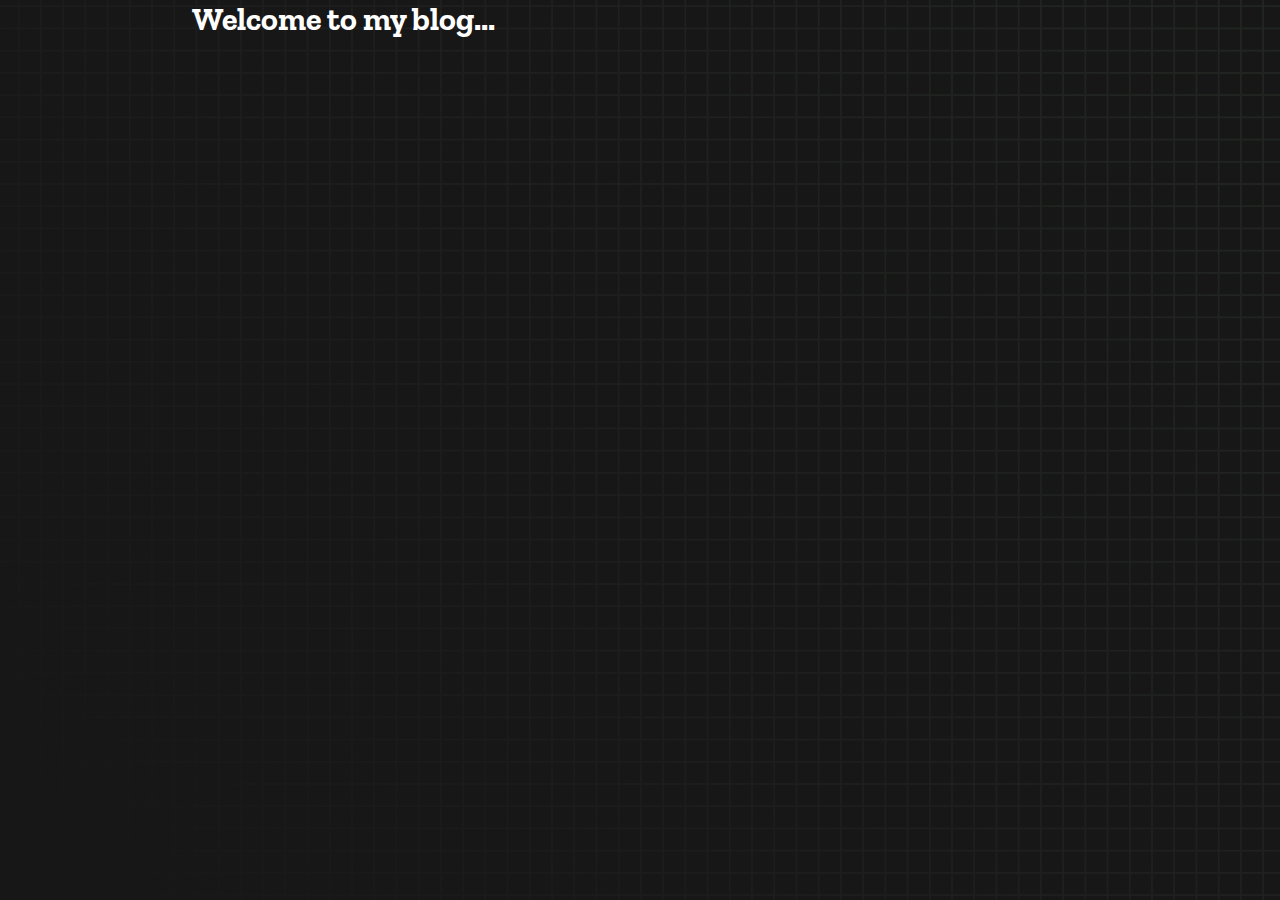
==== blog.html @ 1f333790 "blog page added" ====
<!DOCTYPE html>
<html lang="en">
  <head>
    <meta charset="UTF-8" />
    <meta http-equiv="X-UA-Compatible" content="IE=edge" />
    <meta name="viewport" content="width=device-width, initial-scale=1.0" />
    <title>Speed Monster</title>
    <link rel="stylesheet" href="blog.css" />
    <link rel="preconnect" href="https://fonts.googleapis.com" />
    <link rel="preconnect" href="https://fonts.gstatic.com" crossorigin />
    <link
      href="https://fonts.googleapis.com/css2?family=Zilla+Slab:wght@300;400;500&display=swap"
      rel="stylesheet"
    />
  </head>
  <body>
    <div class="box-container">
      <h1>Welcome to my blog...</h1>
    </div>
  </body>
</html>
---- blog.css ----
* {
    padding: 0;
    margin: 0;
    box-sizing: border-box;
  }
  
  body {
    background-image: url("./bg.png");
    background-size: cover;
    background-position: left top;
    font-family: "Zilla Slab", serif;
    color: white;
  }
  
  .box-container {
    width: 70%;
    margin: 0 auto;
  }
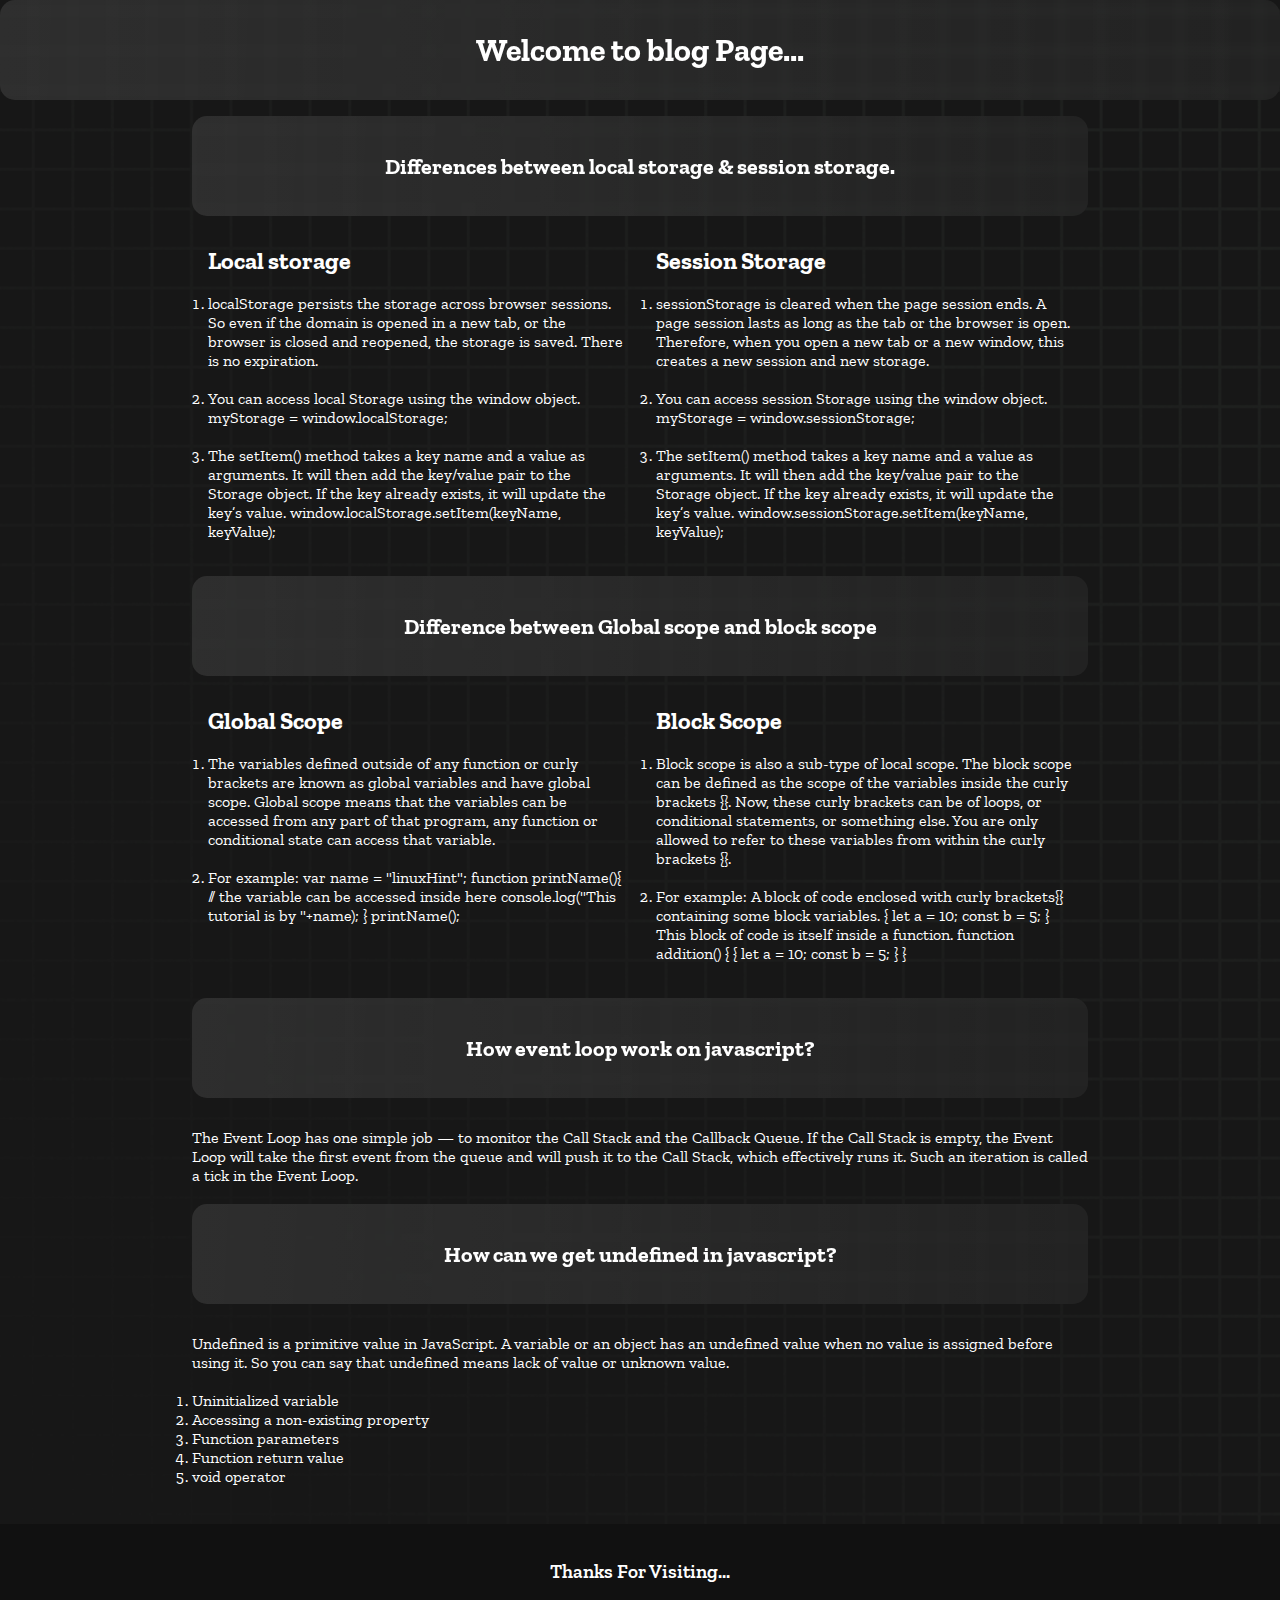
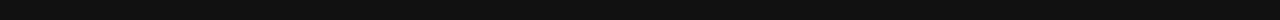
==== commit be7859b9: "blog page added" ====
--- a/blog.html
+++ b/blog.html
@@ -4,7 +4,7 @@
     <meta charset="UTF-8" />
     <meta http-equiv="X-UA-Compatible" content="IE=edge" />
     <meta name="viewport" content="width=device-width, initial-scale=1.0" />
-    <title>Speed Monster</title>
+    <title>Blog Page</title>
     <link rel="stylesheet" href="blog.css" />
     <link rel="preconnect" href="https://fonts.googleapis.com" />
     <link rel="preconnect" href="https://fonts.gstatic.com" crossorigin />
@@ -14,8 +14,138 @@
     />
   </head>
   <body>
-    <div class="box-container">
-      <h1>Welcome to my blog...</h1>
+    <header>
+      <h1 class="question title">Welcome to blog Page...</h1>
+    </header>
+    <main class="box-container">
+      <section>
+        <h1 class="question">Differences between local storage & session storage.</h1>
+        <div class="answer">
+          <div class="part">
+            <h2>Local storage</h2>
+            <ol>
+              <br>
+              <li>
+                localStorage persists the storage across browser sessions. So even
+                if the domain is opened in a new tab, or the browser is closed and
+                reopened, the storage is saved. There is no expiration.
+              </li>
+              <br>
+              <li>
+                You can access local Storage using the window object. myStorage =
+                window.localStorage;
+              </li>
+              <br>
+              <li>
+                The setItem() method takes a key name and a value as arguments. It
+                will then add the key/value pair to the Storage object. If the key
+                already exists, it will update the key’s value.
+                window.localStorage.setItem(keyName, keyValue);
+              </li>
+            </ol>
+          </div>
+          <div  class="part">
+            <h2>Session Storage</h2>
+            <ol>
+              <br>
+              <li>
+                sessionStorage is cleared when the page session ends. A page
+                session lasts as long as the tab or the browser is open.
+                Therefore, when you open a new tab or a new window, this creates a
+                new session and new storage.
+              </li>
+              <br>
+              <li>
+                You can access session Storage using the window object. myStorage
+                = window.sessionStorage;
+              </li>
+              <br>
+              <li>
+                The setItem() method takes a key name and a value as arguments. It
+                will then add the key/value pair to the Storage object. If the key
+                already exists, it will update the key’s value.
+                window.sessionStorage.setItem(keyName, keyValue);
+              </li>
+              <br>
+            </ol>
+          </div>
+        </div>
+      </section>
+      <section>
+        <h1 class="question">Difference between Global scope and block scope</h1>
+        <div class="answer">
+        <div class="part">
+          <h2>Global Scope</h2>
+          <ol>
+            <br>
+            <li>
+              The variables defined outside of any function or curly brackets
+              are known as global variables and have global scope. Global scope
+              means that the variables can be accessed from any part of that
+              program, any function or conditional state can access that
+              variable.
+            </li>
+            <br>
+            <li>
+              For example: var name = "linuxHint"; function printName(){ // the
+              variable can be accessed inside here console.log("This tutorial is
+              by "+name); } printName();
+            </li>
+          </ol>
+        </div>
+        <div class="part">
+          <h2>Block Scope</h2>
+          <ol>
+            <br>
+            <li>
+              Block scope is also a sub-type of local scope. The block scope can
+              be defined as the scope of the variables inside the curly brackets
+              {}. Now, these curly brackets can be of loops, or conditional
+              statements, or something else. You are only allowed to refer to
+              these variables from within the curly brackets {}.
+            </li>
+            <br>
+            <li>
+              For example: A block of code enclosed with curly brackets{}
+              containing some block variables. { let a = 10; const b = 5; } This
+              block of code is itself inside a function. function addition() { {
+              let a = 10; const b = 5; } }
+            </li>
+          </ol>
+          <br>
+        </div>
+      </div>
+      </section>
+      <section>
+        <h1 class="question">How event loop work on javascript?</h1>
+        <p>
+          The Event Loop has one simple job — to monitor the Call Stack and the Callback Queue. If the Call Stack is empty, the Event Loop will take the first event from the queue and will push it to the Call Stack, which effectively runs it. Such an iteration is called a tick in the
+          Event Loop.
+        </p>
+        <br>
+      </section>
+
+      <section>
+        <h1 class="question">How can we get undefined in javascript?</h1>
+        <p>
+          Undefined is a primitive value in JavaScript. A variable or an object has an undefined value when no value is assigned before using it. So you can say that undefined means lack of value or unknown value.
+        </p>
+        <br>
+        <ol>
+          <li>Uninitialized variable</li>
+          <li>Accessing a non-existing property</li>
+          <li>Function parameters</li>
+          <li>Function return value</li>
+          <li>void operator</li>
+        </ol>
+      </section>
+      <br> <br>
+    </main>
+    <footer>
+      <div class="footer-content">
+        <!--add all information -->
+        <h3>Thanks for visiting...</h3>
     </div>
+    </footer>
   </body>
 </html>
--- a/blog.css
+++ b/blog.css
@@ -15,4 +15,60 @@
   .box-container {
     width: 70%;
     margin: 0 auto;
-  }+  }
+
+  .question {
+    height: 100px;
+    display: flex;
+    align-items: center;
+    justify-content: center;
+    color: white;
+    font-size: 22px;
+    border-radius: 15px;
+    background: rgb(255, 255, 255);
+    background: linear-gradient(
+      92.49deg,
+      rgba(255, 255, 255, 0.1) 0.18%,
+      rgba(255, 255, 255, 0.05) 99.85%
+    );
+    backdrop-filter: blur(5px);
+    margin-bottom: 30px;
+  }
+  .title{
+    font-size: 2rem;
+    text-align: center;
+    margin-bottom: 1rem;
+  }
+
+  .answer{
+    display: flex;
+  }
+
+  .part{
+    width: 50%;
+    padding: 0 1rem;
+    margin-bottom: 1rem;
+  }
+
+  footer{
+    position: relative;
+    bottom: 0;
+    left: 0;
+    right: 0;
+    background: #111;
+    padding: 40px;
+    color: #fff;
+}
+.footer-content{
+  display: flex;
+  align-items: center;
+  justify-content: center;
+  flex-direction: column;
+  text-align: center;
+}
+.footer-content h3{
+  font-size: 1.2rem;
+  font-weight: 600;
+  text-transform: capitalize;
+  line-height: 1rem;
+}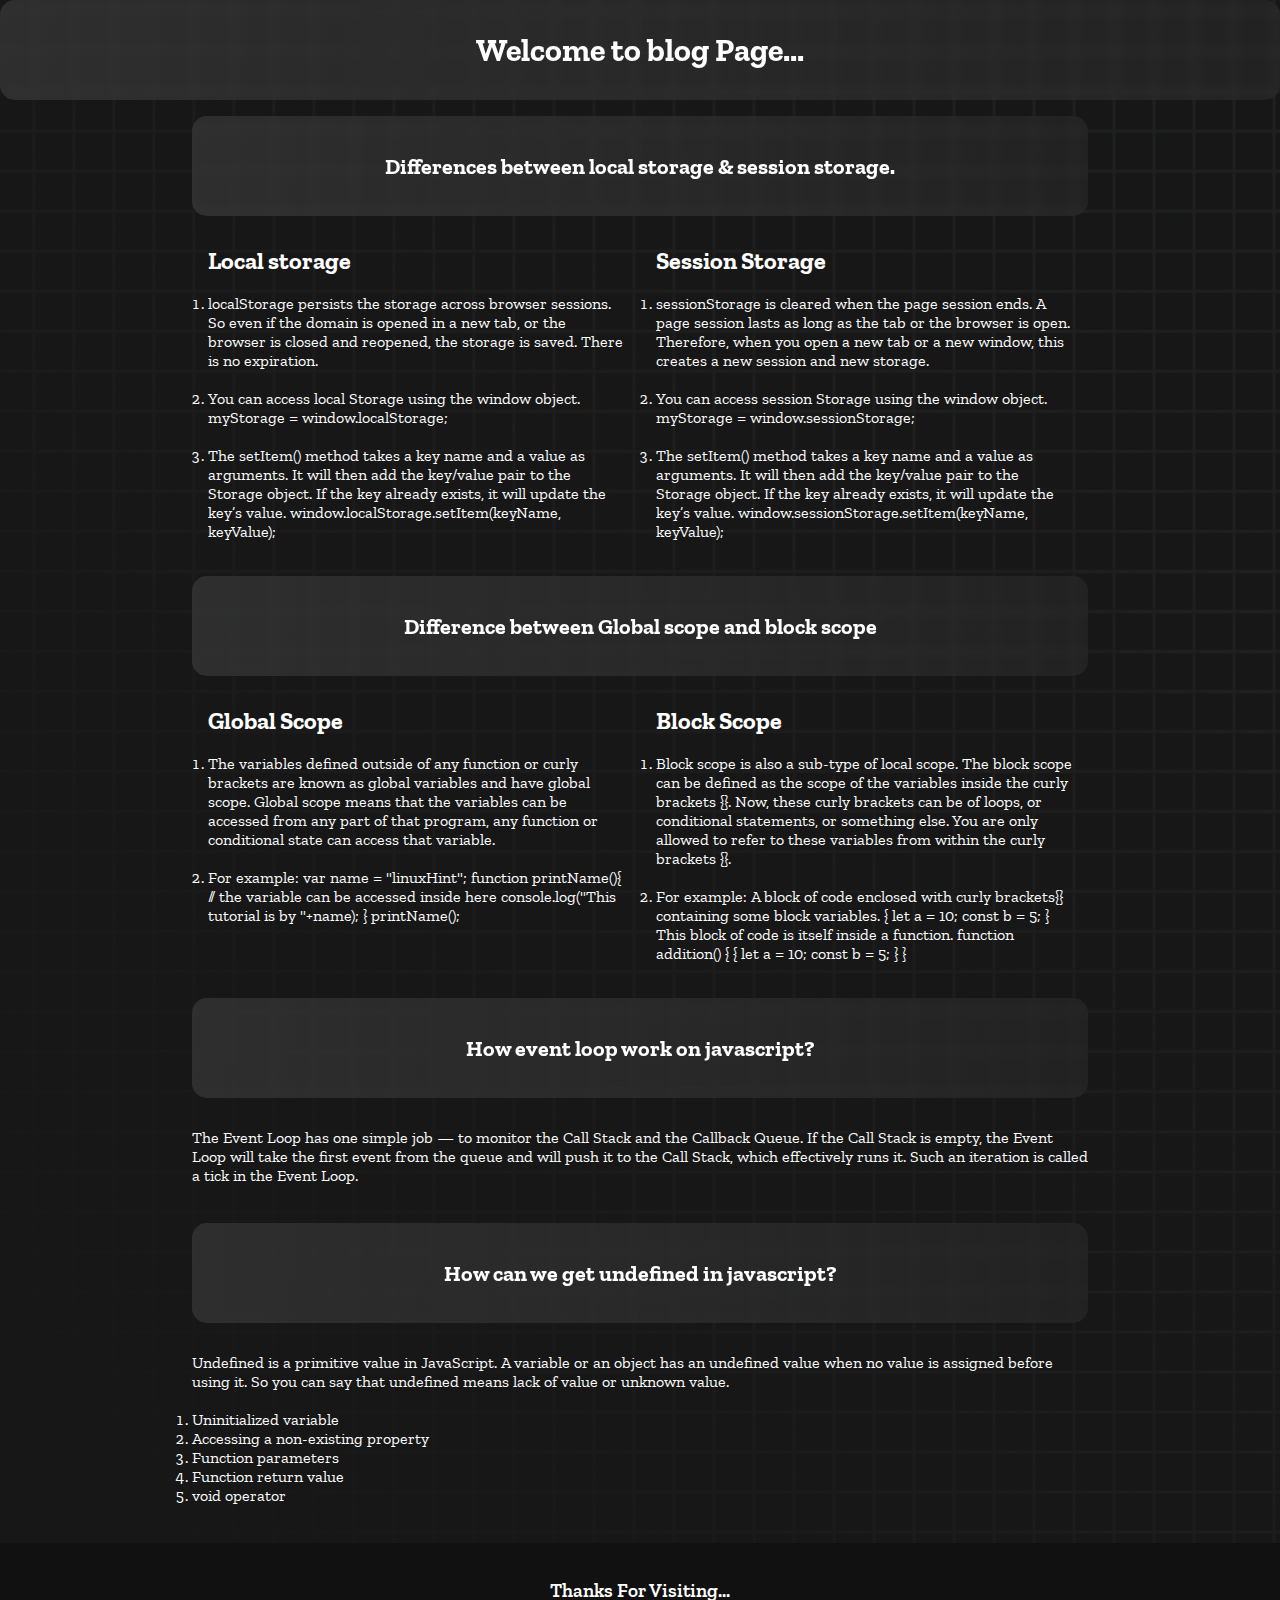
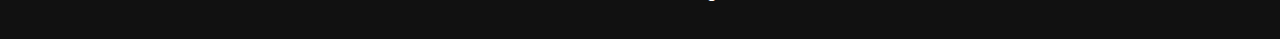
==== commit b7413edc: "bug fixed in blog page" ====
--- a/blog.html
+++ b/blog.html
@@ -122,7 +122,7 @@
           The Event Loop has one simple job — to monitor the Call Stack and the Callback Queue. If the Call Stack is empty, the Event Loop will take the first event from the queue and will push it to the Call Stack, which effectively runs it. Such an iteration is called a tick in the
           Event Loop.
         </p>
-        <br>
+        <br> <br>
       </section>
 
       <section>
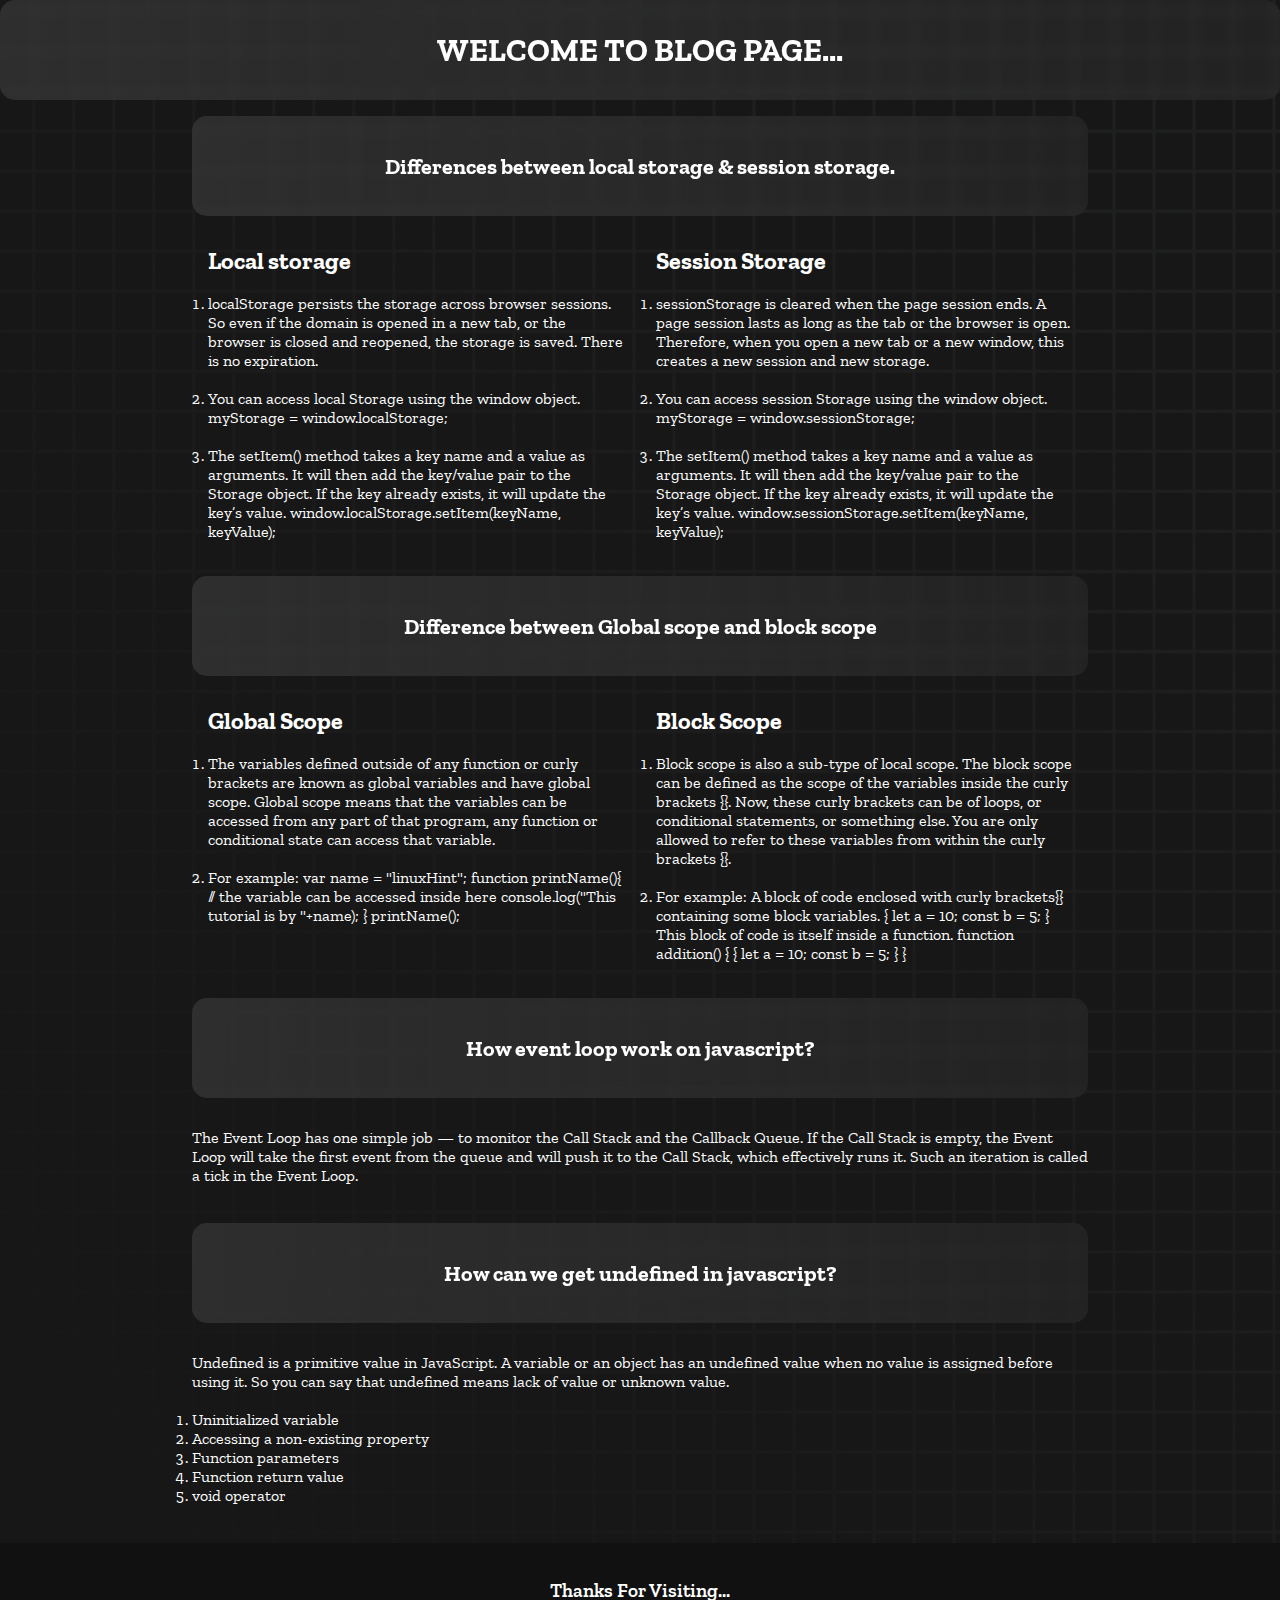
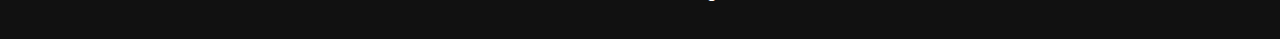
==== commit 75d850e1: "BLOG title edited" ====
--- a/blog.html
+++ b/blog.html
@@ -15,7 +15,7 @@
   </head>
   <body>
     <header>
-      <h1 class="question title">Welcome to blog Page...</h1>
+      <h1 class="question title">WELCOME TO BLOG PAGE...</h1>
     </header>
     <main class="box-container">
       <section>
